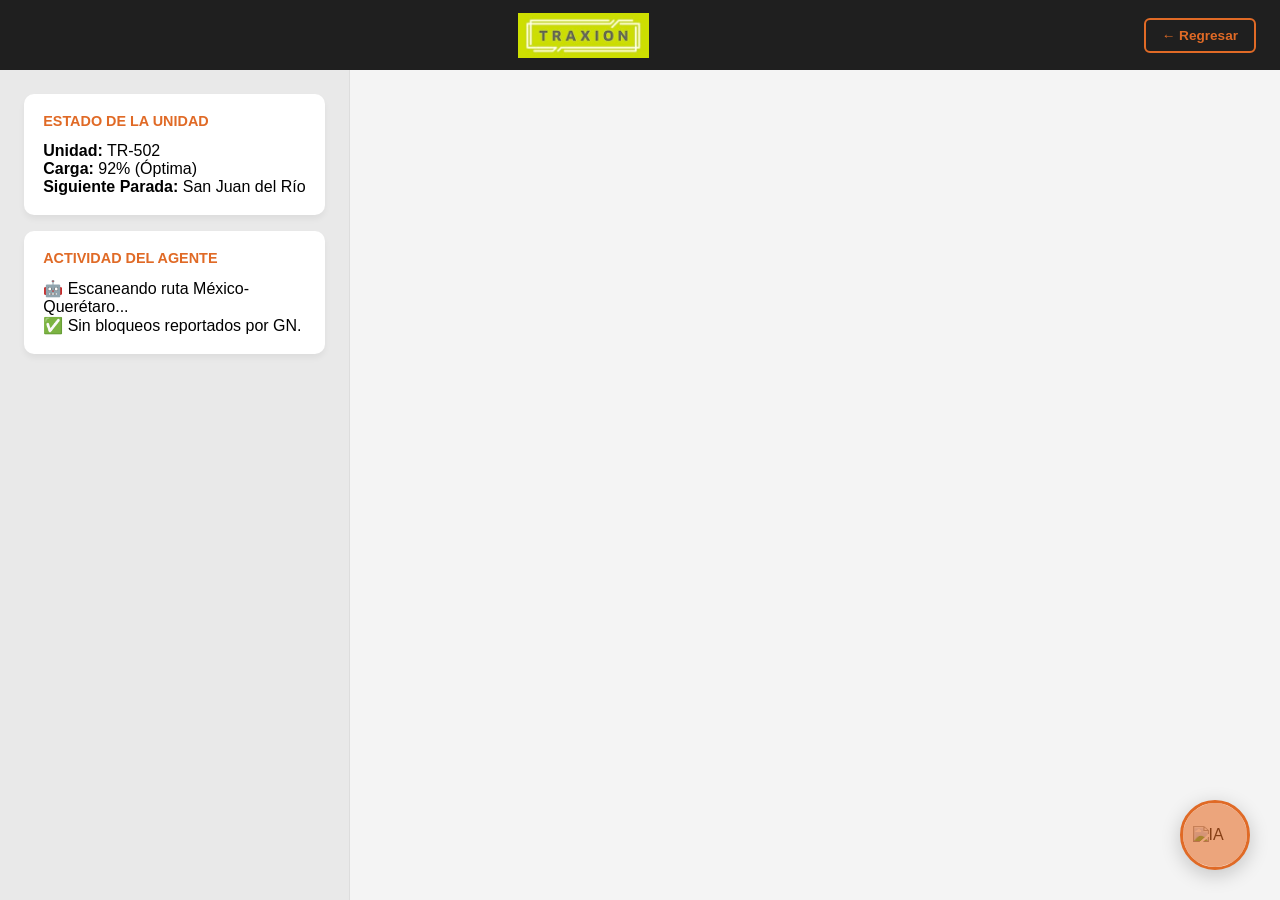
==== app.html @ e777051c "Defición de la pantalla principal para el usuario una vez que entra al sistema" ====
<!DOCTYPE html>
<html lang="es">
<head>
    <meta charset="UTF-8">
    <meta name="viewport" content="width=device-width, initial-scale=1.0">
    <title>Dashboard Traxión - Resilient Pilot</title>
    
    <link rel="stylesheet" href="https://unpkg.com/leaflet@1.9.4/dist/leaflet.css" />
    <link rel="stylesheet" href="./style/app.css">
</head>
<body class="dashboard-page">

    <header class="header-main bg-dark flex j-between a-center padding-sm">
        <div class="logo-placeholder"></div> <img src="./img/Logo.jpg" alt="Logo Traxión" class="logo-img-md">
        
        <a href="login.html" class="btn-return">← Regresar</a>
    </header>

    <main class="main-dashboard flex wrap">
        
        <aside class="sidebar flex flex-column padding-md">
            <div class="card status-card margin-b-md">
                <h3>Estado de la Unidad</h3>
                <p><strong>Unidad:</strong> TR-502</p>
                <p><strong>Carga:</strong> 92% (Óptima)</p>
                <p><strong>Siguiente Parada:</strong> San Juan del Río</p>
            </div>

            <div class="card ai-log-card">
                <h3>Actividad del Agente</h3>
                <div id="ai-messages" class="scroll-area">
                    <p class="msg-ia">🤖 Escaneando ruta México-Querétaro...</p>
                    <p class="msg-ia">✅ Sin bloqueos reportados por GN.</p>
                </div>
            </div>
        </aside>

        <section class="map-section flex-grow">
            <div id="map"></div>
            
            <div class="ai-agent-float">
                <img src="https://cdn-icons-png.flaticon.com/512/2103/2103633.png" alt="IA">
                <div class="pulse"></div>
            </div>
        </section>

    </main>

    <script src="https://unpkg.com/leaflet@1.9.4/dist/leaflet.js"></script>
    <script>
        // Inicializar Mapa
        var map = L.map('map').setView([19.95, -99.5], 8);
        L.tileLayer('https://{s}.tile.openstreetmap.org/{z}/{x}/{y}.png').addTo(map);

        // Marcador simulado del camión
        var truckIcon = L.divIcon({
            className: 'truck-marker',
            html: "<div style='background-color:#E06A26; width:15px; height:15px; border-radius:50%; border:2px solid white;'></div>",
            iconSize: [15, 15]
        });
        L.marker([19.6, -99.2], {icon: truckIcon}).addTo(map).bindPopup("Unidad TR-502").openPopup();
    </script>
</body>
</html>
---- style/app.css ----
/* --- Variables --- */
:root {
    --primary-orange: #E06A26;
    --dark-bg: #1F1F1F;
    --light-bg: #F4F4F4;
    --white: #ffffff;
}

* { margin: 0; padding: 0; box-sizing: border-box; font-family: 'Segoe UI', sans-serif; }

/* Utilidades Rápidas */
.flex { display: flex; }
.flex-column { flex-direction: column; }
.j-between { justify-content: space-between; }
.j-center { justify-content: center; }
.a-center { align-items: center; }
.flex-grow { flex-grow: 1; }
.padding-sm { padding: 0.5rem 1.5rem; }
.padding-md { padding: 1.5rem; }
.margin-b-md { margin-bottom: 1rem; }

/* --- Header y Botón Regresar --- */
.header-main { background-color: var(--dark-bg); width: 100%; height: 70px; }
.logo-img-md { height: 45px; }

.btn-return {
    background-color: transparent;
    border: 2px solid var(--primary-orange);
    color: var(--primary-orange);
    text-decoration: none;
    padding: 8px 16px;
    border-radius: 6px;
    font-weight: 700;
    font-size: 0.85rem;
    transition: 0.3s;
}

.btn-return:hover {
    background-color: var(--primary-orange);
    color: white;
}

/* --- Layout del Dashboard --- */
.main-dashboard {
    height: calc(100vh - 70px);
    background-color: var(--light-bg);
}

.sidebar {
    width: 350px; /* Ancho fijo para PC */
    background: #e9e9e9;
    border-right: 1px solid #ddd;
}

.card {
    background: white;
    padding: 1.2rem;
    border-radius: 10px;
    box-shadow: 0 4px 6px rgba(0,0,0,0.05);
}

.card h3 { font-size: 0.9rem; color: var(--primary-orange); text-transform: uppercase; margin-bottom: 0.8rem; }

.map-section {
    position: relative;
    height: 100%;
}

#map { width: 100%; height: 100%; }

/* --- Agente de IA Flotante (Static & Pulse) --- */
.ai-agent-float {
    position: absolute;
    bottom: 30px;
    right: 30px;
    width: 70px;
    height: 70px;
    background: var(--white);
    border-radius: 50%;
    display: flex;
    justify-content: center;
    align-items: center;
    z-index: 1000;
    box-shadow: 0 5px 20px rgba(0,0,0,0.2);
    border: 3px solid var(--primary-orange);
}

.ai-agent-float img { width: 45px; }

.pulse {
    position: absolute;
    width: 100%; height: 100%;
    border-radius: 50%;
    background: var(--primary-orange);
    opacity: 0.6;
    animation: pulse-animation 2s infinite;
}

@keyframes pulse-animation {
    0% { transform: scale(1); opacity: 0.6; }
    100% { transform: scale(1.6); opacity: 0; }
}

/* --- Media Queries (Responsividad) --- */

/* Tablet / Monitor Pequeño */
@media screen and (max-width: 1024px) {
    .sidebar { width: 300px; }
}

/* Móvil (Smartphone) */
@media screen and (max-width: 768px) {
    .main-dashboard { flex-direction: column; overflow-y: auto; }
    
    .sidebar { 
        width: 100%; 
        height: auto; 
        order: 2; /* Pasa abajo del mapa */
    }
    
    .map-section {
        height: 50vh; /* El mapa ocupa la mitad superior en móvil */
        order: 1;
    }

    .ai-agent-float { width: 60px; height: 60px; bottom: 15px; right: 15px; }
}
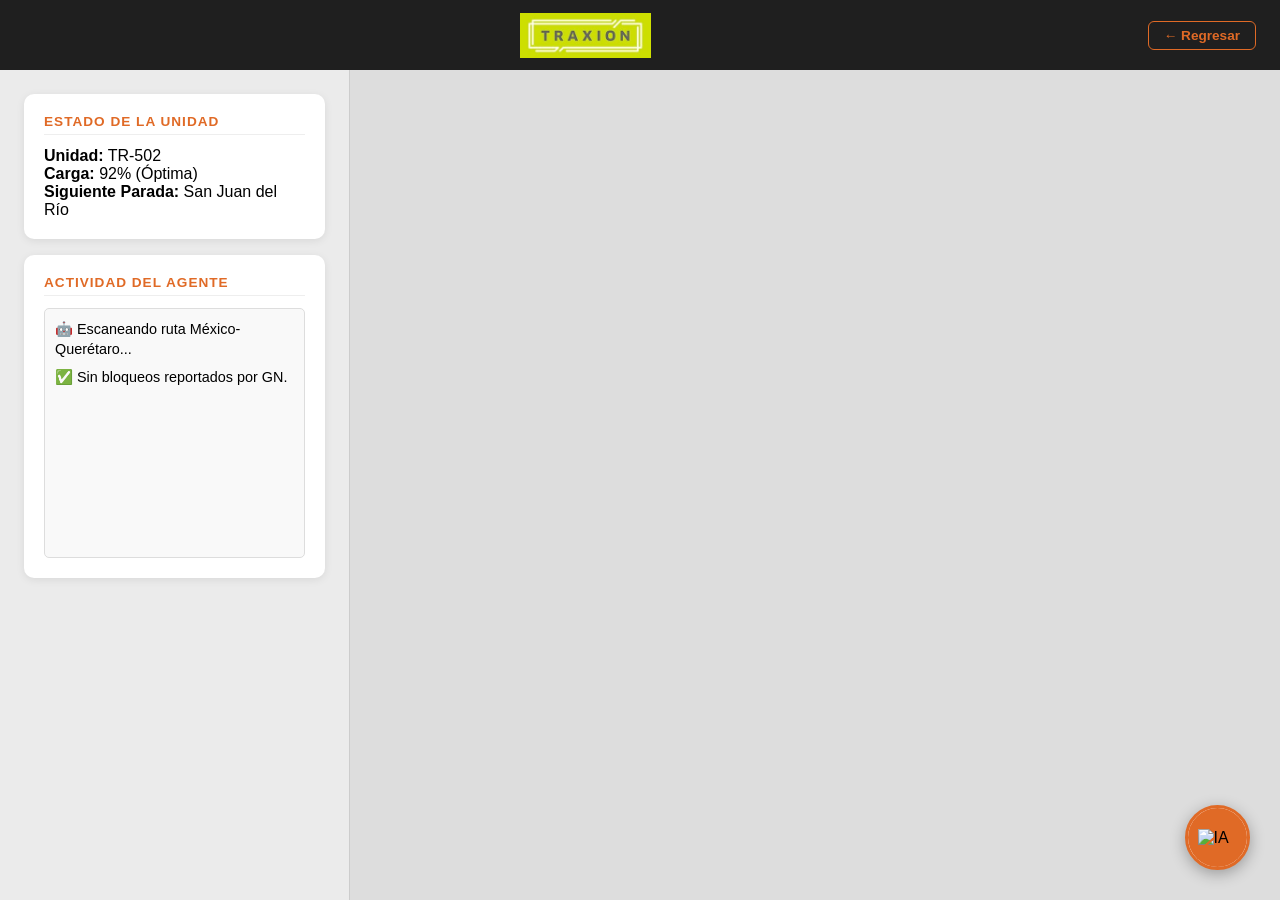
==== commit 972a2148: "Se integro mensajes de alerta o codigo js para realizar una simulación de lo que pasaria cuando el A" ====
--- a/app.html
+++ b/app.html
@@ -11,8 +11,8 @@
 <body class="dashboard-page">
 
     <header class="header-main bg-dark flex j-between a-center padding-sm">
-        <div class="logo-placeholder"></div> <img src="./img/Logo.jpg" alt="Logo Traxión" class="logo-img-md">
-        
+        <div class="logo-placeholder"></div> 
+        <img src="./img/Logo.jpg" alt="Logo Traxión" class="logo-img-md">
         <a href="login.html" class="btn-return">← Regresar</a>
     </header>
 
@@ -43,22 +43,84 @@
                 <div class="pulse"></div>
             </div>
         </section>
+    </main>
 
-    </main>
+    <div id="alert-overlay" class="alert-overlay hidden">
+        <div id="danger-circle" class="alert-circle danger hidden">
+            <div class="alert-content">
+                <span class="icon">⚠️</span>
+                <h3>BLOQUEO DETECTADO</h3>
+                <p id="danger-text">Cierre total en Km 80 México-Querétaro.</p>
+                <button onclick="closeAlert('danger-circle')">Entendido</button>
+            </div>
+        </div>
+
+        <div id="info-circle" class="alert-circle info hidden">
+            <div class="alert-content">
+                <span class="icon">🧠</span>
+                <h3>RUTA SUGERIDA</h3>
+                <p id="info-text">Desvío por San Juan del Río. Ahorro de 2 horas.</p>
+                <button onclick="closeAlert('info-circle')">Aceptar Ruta</button>
+            </div>
+        </div>
+    </div>
 
     <script src="https://unpkg.com/leaflet@1.9.4/dist/leaflet.js"></script>
     <script>
-        // Inicializar Mapa
+        // 1. Inicializar Mapa
         var map = L.map('map').setView([19.95, -99.5], 8);
         L.tileLayer('https://{s}.tile.openstreetmap.org/{z}/{x}/{y}.png').addTo(map);
 
-        // Marcador simulado del camión
         var truckIcon = L.divIcon({
             className: 'truck-marker',
             html: "<div style='background-color:#E06A26; width:15px; height:15px; border-radius:50%; border:2px solid white;'></div>",
             iconSize: [15, 15]
         });
         L.marker([19.6, -99.2], {icon: truckIcon}).addTo(map).bindPopup("Unidad TR-502").openPopup();
+
+        // 2. Lógica de Simulación y Voz
+        let simulationStarted = false;
+
+        function iaSpeak(text) {
+            window.speechSynthesis.cancel(); 
+            const utterance = new SpeechSynthesisUtterance(text);
+            utterance.lang = 'es-MX';
+            utterance.rate = 0.9;
+            setTimeout(() => { window.speechSynthesis.speak(utterance); }, 100);
+        }
+
+        function closeAlert(id) {
+            document.getElementById(id).classList.add('hidden');
+            const dangerHidden = document.getElementById('danger-circle').classList.contains('hidden');
+            const infoHidden = document.getElementById('info-circle').classList.contains('hidden');
+            
+            if (dangerHidden && infoHidden) {
+                document.getElementById('alert-overlay').classList.add('hidden');
+                window.speechSynthesis.cancel();
+            }
+        }
+
+        function startAlertSimulation() {
+            if (simulationStarted) return;
+            simulationStarted = true;
+
+            setTimeout(() => {
+                document.getElementById('alert-overlay').classList.remove('hidden');
+                document.getElementById('danger-circle').classList.remove('hidden');
+                document.getElementById('info-circle').classList.remove('hidden');
+
+                const alertaTexto = "Alerta crítica de Resilient Pilot. Bloqueo total detectado en kilómetro 80. Sugerencia: tomar desvío por San Juan del Río para evitar retraso de dos horas.";
+                iaSpeak(alertaTexto);
+
+                const log = document.getElementById('ai-messages');
+                log.innerHTML += `<p class="msg-ia" style="color:red; font-weight:bold; margin-top:10px;">⚠️ BLOQUEO KM 80</p>`;
+                log.innerHTML += `<p class="msg-ia" style="color:blue; font-weight:bold;">🧠 DESVÍO SUGERIDO</p>`;
+                log.scrollTop = log.scrollHeight;
+            }, 3000);
+        }
+
+        document.addEventListener('click', startAlertSimulation, { once: true });
+        document.addEventListener('keydown', startAlertSimulation, { once: true });
     </script>
 </body>
 </html>
--- a/style/app.css
+++ b/style/app.css
@@ -1,38 +1,63 @@
-/* --- Variables --- */
+/* --- 1. CONFIGURACIÓN Y VARIABLES --- */
 :root {
     --primary-orange: #E06A26;
+    --traxion-green: #239B56;
     --dark-bg: #1F1F1F;
     --light-bg: #F4F4F4;
     --white: #ffffff;
-}
-
-* { margin: 0; padding: 0; box-sizing: border-box; font-family: 'Segoe UI', sans-serif; }
-
-/* Utilidades Rápidas */
+    --danger-red: rgba(220, 53, 69, 0.95);
+    --info-blue: rgba(0, 123, 255, 0.95);
+}
+
+* {
+    margin: 0;
+    padding: 0;
+    box-sizing: border-box;
+    font-family: 'Segoe UI', Roboto, Helvetica, Arial, sans-serif;
+}
+
+body {
+    background-color: var(--light-bg);
+    height: 100vh;
+    overflow: hidden; /* Evita scroll doble en PC */
+}
+
+/* --- 2. UTILIDADES --- */
 .flex { display: flex; }
 .flex-column { flex-direction: column; }
 .j-between { justify-content: space-between; }
 .j-center { justify-content: center; }
 .a-center { align-items: center; }
 .flex-grow { flex-grow: 1; }
+.wrap { flex-wrap: wrap; }
 .padding-sm { padding: 0.5rem 1.5rem; }
 .padding-md { padding: 1.5rem; }
 .margin-b-md { margin-bottom: 1rem; }
-
-/* --- Header y Botón Regresar --- */
-.header-main { background-color: var(--dark-bg); width: 100%; height: 70px; }
-.logo-img-md { height: 45px; }
+.hidden { display: none !important; }
+
+/* --- 3. HEADER (Línea de Marca) --- */
+.header-main {
+    background-color: var(--dark-bg);
+    height: 70px;
+    width: 100%;
+    z-index: 1000;
+    box-shadow: 0 2px 10px rgba(0,0,0,0.3);
+}
+
+.logo-img-md {
+    height: 45px;
+    width: auto;
+}
 
 .btn-return {
-    background-color: transparent;
-    border: 2px solid var(--primary-orange);
     color: var(--primary-orange);
     text-decoration: none;
-    padding: 8px 16px;
-    border-radius: 6px;
     font-weight: 700;
     font-size: 0.85rem;
-    transition: 0.3s;
+    border: 1.5px solid var(--primary-orange);
+    padding: 6px 15px;
+    border-radius: 6px;
+    transition: 0.3s ease;
 }
 
 .btn-return:hover {
@@ -40,88 +65,227 @@
     color: white;
 }
 
-/* --- Layout del Dashboard --- */
+/* --- 4. LAYOUT DEL DASHBOARD --- */
 .main-dashboard {
     height: calc(100vh - 70px);
-    background-color: var(--light-bg);
-}
-
+    width: 100%;
+}
+
+/* Sidebar lateral */
 .sidebar {
-    width: 350px; /* Ancho fijo para PC */
-    background: #e9e9e9;
-    border-right: 1px solid #ddd;
+    width: 350px;
+    background: #ebebeb;
+    border-right: 1px solid #ccc;
+    z-index: 10;
+    overflow-y: auto;
 }
 
 .card {
-    background: white;
-    padding: 1.2rem;
+    background: var(--white);
+    padding: 20px;
     border-radius: 10px;
-    box-shadow: 0 4px 6px rgba(0,0,0,0.05);
-}
-
-.card h3 { font-size: 0.9rem; color: var(--primary-orange); text-transform: uppercase; margin-bottom: 0.8rem; }
-
+    box-shadow: 0 2px 8px rgba(0,0,0,0.08);
+}
+
+.card h3 {
+    color: var(--primary-orange);
+    font-size: 0.85rem;
+    text-transform: uppercase;
+    letter-spacing: 1px;
+    margin-bottom: 12px;
+    border-bottom: 1px solid #eee;
+    padding-bottom: 5px;
+}
+
+.scroll-area {
+    height: 250px;
+    overflow-y: auto;
+    background: #f9f9f9;
+    padding: 10px;
+    border-radius: 5px;
+    border: 1px solid #ddd;
+}
+
+.msg-ia {
+    font-size: 0.9rem;
+    margin-bottom: 8px;
+    line-height: 1.4;
+}
+
+/* --- 5. MAPA Y AGENTE IA --- */
 .map-section {
     position: relative;
     height: 100%;
-}
-
-#map { width: 100%; height: 100%; }
-
-/* --- Agente de IA Flotante (Static & Pulse) --- */
+    background: #ddd;
+}
+
+#map {
+    width: 100%;
+    height: 100%;
+    z-index: 1; /* Por debajo de los controles */
+}
+
+/* Icono IA Flotante */
 .ai-agent-float {
     position: absolute;
     bottom: 30px;
     right: 30px;
-    width: 70px;
-    height: 70px;
+    width: 65px;
+    height: 65px;
     background: var(--white);
     border-radius: 50%;
     display: flex;
     justify-content: center;
     align-items: center;
-    z-index: 1000;
-    box-shadow: 0 5px 20px rgba(0,0,0,0.2);
+    z-index: 999; /* Por encima del mapa */
+    box-shadow: 0 4px 15px rgba(0,0,0,0.3);
     border: 3px solid var(--primary-orange);
 }
 
-.ai-agent-float img { width: 45px; }
+.ai-agent-float img {
+    width: 40px;
+    height: auto;
+    position: relative;
+    z-index: 5;
+}
 
 .pulse {
     position: absolute;
-    width: 100%; height: 100%;
+    width: 100%;
+    height: 100%;
     border-radius: 50%;
     background: var(--primary-orange);
-    opacity: 0.6;
-    animation: pulse-animation 2s infinite;
-}
-
-@keyframes pulse-animation {
-    0% { transform: scale(1); opacity: 0.6; }
+    animation: pulse-ring 2s infinite;
+    z-index: 1;
+}
+
+@keyframes pulse-ring {
+    0% { transform: scale(1); opacity: 0.7; }
     100% { transform: scale(1.6); opacity: 0; }
 }
 
-/* --- Media Queries (Responsividad) --- */
-
-/* Tablet / Monitor Pequeño */
+/* --- 6. ALERTAS MODALES (CÍRCULOS) --- */
+.alert-overlay {
+    position: fixed;
+    top: 0;
+    left: 0;
+    width: 100%;
+    height: 100%;
+    background: rgba(0,0,0,0.85);
+    z-index: 10000; /* Siempre al frente */
+    display: flex;
+    justify-content: center;
+    align-items: center;
+    gap: 40px;
+    backdrop-filter: blur(5px); /* Efecto de desenfoque de fondo */
+}
+
+.alert-circle {
+    width: 320px;
+    height: 320px;
+    border-radius: 50%;
+    display: flex;
+    flex-direction: column;
+    justify-content: center;
+    align-items: center;
+    text-align: center;
+    color: white;
+    padding: 30px;
+    border: 5px solid white;
+    box-shadow: 0 0 40px rgba(0,0,0,0.5);
+    animation: popIn 0.5s cubic-bezier(0.175, 0.885, 0.32, 1.275);
+}
+
+@keyframes popIn {
+    from { transform: scale(0); opacity: 0; }
+    to { transform: scale(1); opacity: 1; }
+}
+
+.danger { background-color: var(--danger-red); }
+.info { background-color: var(--info-blue); }
+
+.alert-content {
+    position: relative;
+    z-index: 10001;
+}
+
+.alert-content .icon {
+    font-size: 4rem;
+    display: block;
+    margin-bottom: 10px;
+}
+
+.alert-content h3 {
+    margin-bottom: 10px;
+    font-weight: 800;
+    letter-spacing: 1px;
+}
+
+.alert-content p {
+    font-size: 0.95rem;
+    margin-bottom: 20px;
+    font-weight: 400;
+}
+
+/* Botones dentro de la alerta */
+.alert-content button {
+    background: white;
+    color: #333;
+    border: none;
+    padding: 12px 25px;
+    border-radius: 30px;
+    font-weight: 800;
+    text-transform: uppercase;
+    cursor: pointer;
+    box-shadow: 0 4px 10px rgba(0,0,0,0.2);
+    pointer-events: auto;
+    transition: all 0.2s;
+}
+
+.alert-content button:hover {
+    transform: scale(1.1);
+    background: #f0f0f0;
+}
+
+/* --- 7. MEDIA QUERIES (RESPONSIVIDAD) --- */
+
+/* Tablets y monitores pequeños */
 @media screen and (max-width: 1024px) {
     .sidebar { width: 300px; }
+    .alert-circle { width: 280px; height: 280px; }
 }
 
 /* Móvil (Smartphone) */
 @media screen and (max-width: 768px) {
-    .main-dashboard { flex-direction: column; overflow-y: auto; }
+    body { overflow-y: auto; }
     
-    .sidebar { 
-        width: 100%; 
-        height: auto; 
-        order: 2; /* Pasa abajo del mapa */
-    }
-    
+    .main-dashboard {
+        flex-direction: column;
+        height: auto;
+    }
+
+    .sidebar {
+        width: 100%;
+        order: 2; /* Pasa debajo del mapa */
+        border-right: none;
+        border-top: 2px solid #ccc;
+    }
+
     .map-section {
-        height: 50vh; /* El mapa ocupa la mitad superior en móvil */
+        height: 50vh; /* El mapa toma la mitad superior */
         order: 1;
     }
 
-    .ai-agent-float { width: 60px; height: 60px; bottom: 15px; right: 15px; }
+    .alert-overlay {
+        flex-direction: column; /* Círculos uno sobre otro en móvil */
+        gap: 20px;
+        padding: 20px;
+        overflow-y: auto;
+    }
+
+    .alert-circle {
+        width: 260px;
+        height: 260px;
+        flex-shrink: 0; /* Evita que el flexbox los aplaste */
+    }
 }
